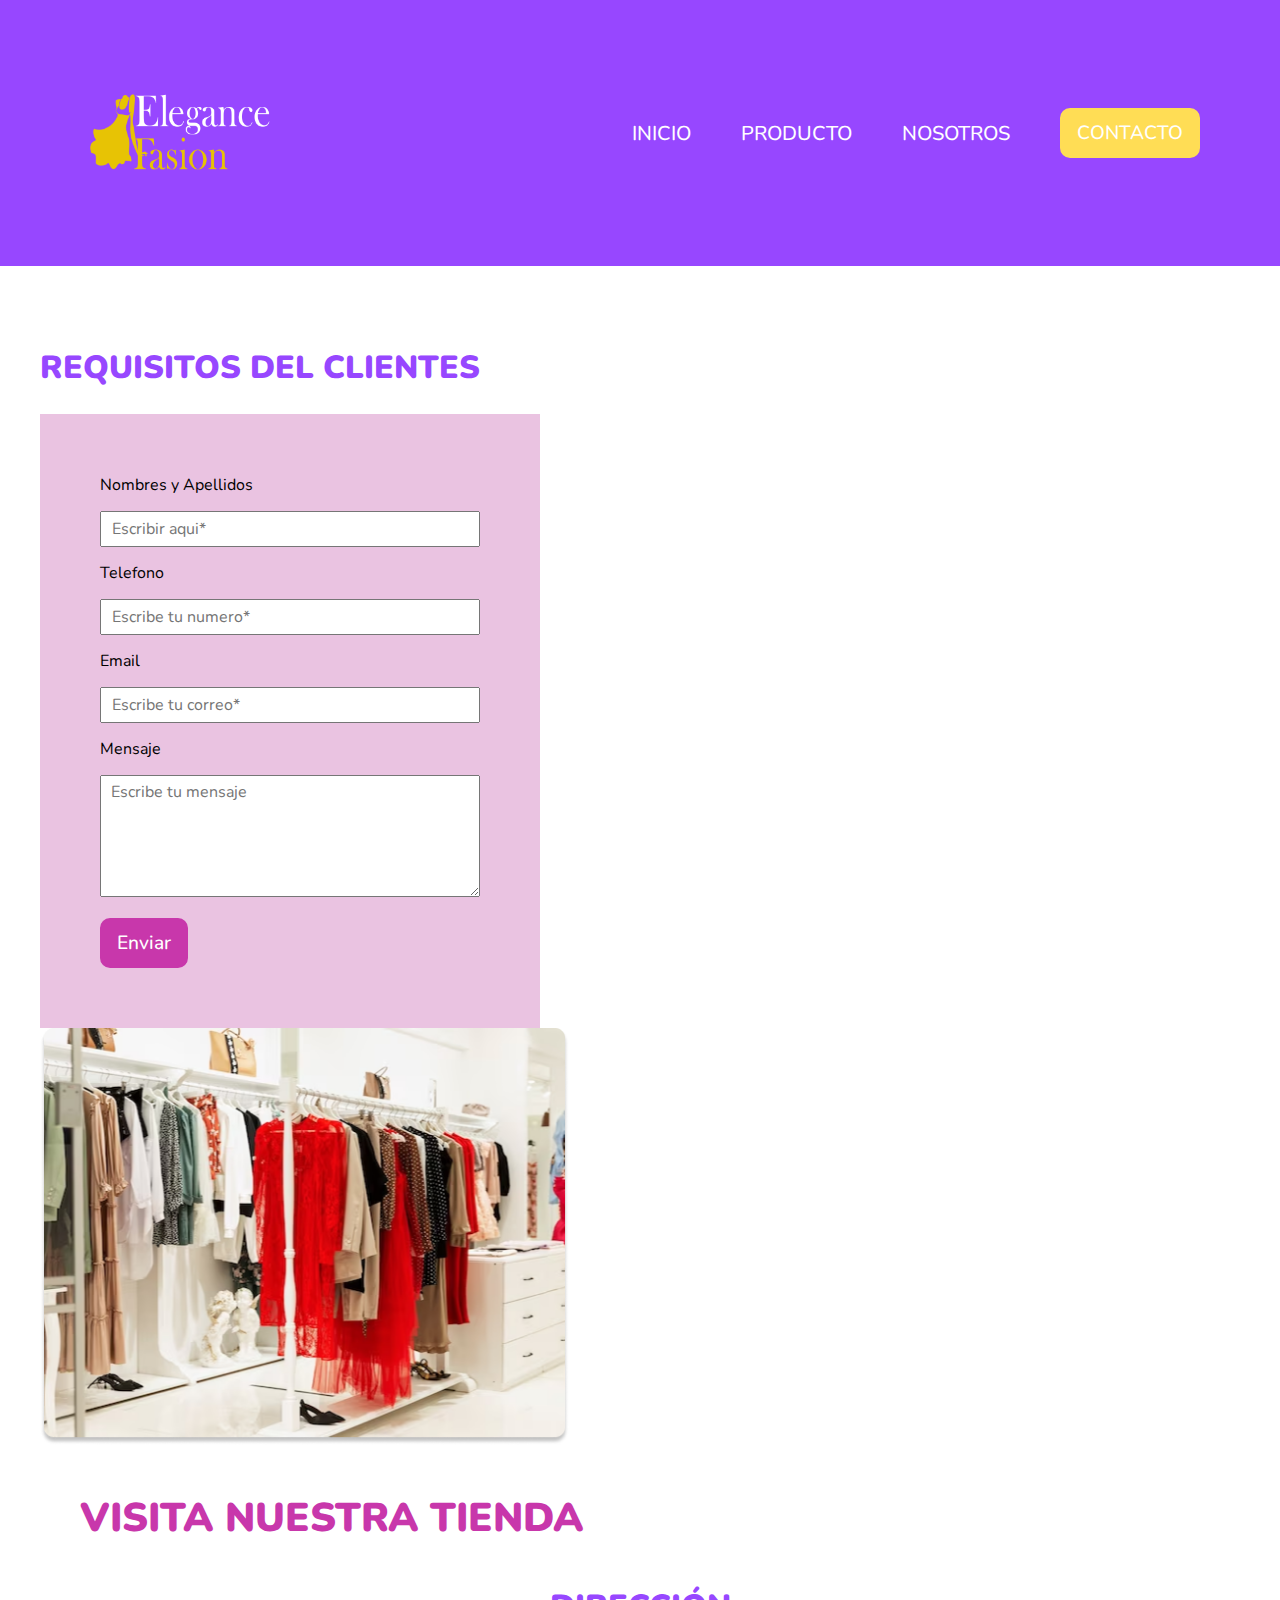
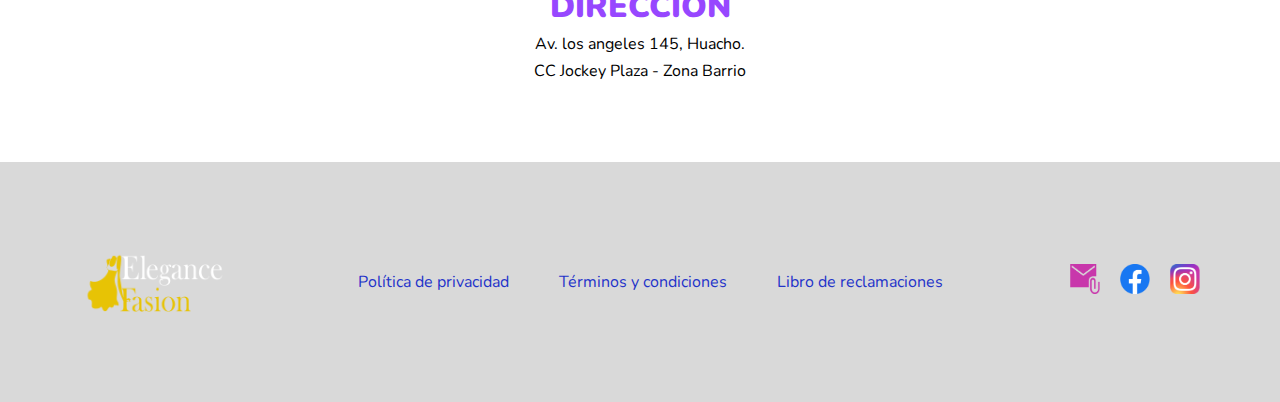
==== contacto.html @ cffdb1c4 "subir" ====
<!DOCTYPE html>
<html lang="en">
    
<head>
    <meta charset="UTF-8">
    <meta name="viewport" content="width=device-width, initial-scale=1.0">
    <title>ElenganceFasion</title>
    <link rel="stylesheet icon" href="image/logofasion.ico" type="image/x-icon">
    <link rel="stylesheet" href="CSS/contacto.css">
</head>

<body>
    <header>
        <div class="container header">
            <div class="logo1">
                <img src="image/logo horizontal.png" alt=""width="200px" height="200px">
                <button id="abrir" class="abrir_menu">
                    <img src="image/abrir-menu.png" alt="boton abrir" width="512px" height="512px">
                </button>
            </div>
            <div id="menu" class="menu">
                <div class="logo2">
                    <img src="image/logo horizontal.png" alt=""width="200px" height="200px">
                    <button id="cerrar" class="cerrar_menu">
                        <img src="image/cerrar-menu.png" alt="boton cerrar" width="512px" height="512px">
                    </button>
                </div>
                <nav>
                    <ul>
                        <li><a href="index.html">INICIO</a></li>
                        <li><a href="http://">PRODUCTO</a></li>
                        <li><a href="Nosotros.html">NOSOTROS</a></li>
                    </ul>
                    <a href="contacto.html">
                        <button class="btn1"type="button">CONTACTO</button>
                    </a>
                </nav>
            </div>
        </div>
    </header>

    <main>
        <section id="formulario">
            <div class="formulario container grid_2">
                <div class="formulario_items">
                   <div class="titulo_formulario">
                       <h4>Requisitos del clientes</h4>
                   </div>

                   <form action="https://formsubmit.co/el/fedece" method="POST" class="formulario_input">
                        <div class="texto_formulario">
                           <p>Nombres y Apellidos</p>
                        </div>
                        <div class="grupos_input">
                           <input type="text" name="name" id="name" placeholder="Escribir aqui*" required>
                        </div>
                        <div class="texto_formulario">
                           <p>Telefono</p>
                        </div>
                        <div class="grupos_input">
                           <input type="tel" name="number" id="number" placeholder="Escribe tu numero*" required>
                        </div>
                        <div class="texto_formulario">
                           <p>Email</p>
                        </div>
                        <div class="grupos_input">
                           <input type="email" name="email" id="email" placeholder="Escribe tu correo*" required>
                        </div>
                        <div class="texto_formulario">
                           <p>Mensaje</p>
                        </div>
                        <div class="grupos_input">
                           <textarea name="message" id="message" rows="5" placeholder="Escribe tu mensaje"></textarea>
                        </div>
                        <div class="boton_input">
                           <button type="submit" class="btn3">Enviar</button>
                        </div>
                    </form>  
                </div>
                
                <div class="tienda">
                    <div class="tienda_foto">
                        <img src="image/fotoportada.png" alt="tiendafoto" width="529px" height="417px">
                    </div>
                    <div class="tienda_titulo">
                        <h3>visita nuestra tienda</h3>
                    </div>
                    <div class="texto_tienda">
                        <h4>Dirección</h4>
                        <p>Av. los angeles 145, Huacho.</p>
                        <p>CC Jockey Plaza - Zona Barrio</p>
                    </div>
                </div>
            </div>
        </section>
       
    </main>

    <footer>
        <div class="container footer">
            <div class="copyrigth">
                <div class="logo">
                    <img src="image/logo horizontal.png" alt=""width="200px" height="200px">
                </div>
            </div>
            <div class="politicas">
                <a href="http://">Política de privacidad</a>
                <a href="http://">Términos y condiciones</a>
                <a href="http://">Libro de reclamaciones</a>
            </div>
           <div class="redessociales">
            <div class="redessociales_foto">
                <img src="image/email.png" alt="foto redessociales" width="30" height="30">
            </div>
            <div class="redessociales_foto">
                <img src="image/facebook.png" alt="foto redessociales" width="30" height="30">
            </div>
            <div class="redessociales_foto">
                <img src="image/instagram.png" alt="foto redessociales" width="30" height="30">
            </div>
           </div>
        </div>
    </footer>
</body>
</html>
---- CSS/contacto.css ----
@import url(style.css);


.formulario_input {
    display: flex;
    flex-direction: column;
    gap: 15px;
    margin-top: 25px;
    background-color: #EAC3E1;
    align-items: none;
    padding: 60px;
    width: 500px;
    
}

.titulo_formulario  h4 {
    color: var(--colormagenta);
}

.grupos_input input,
textarea {
    width: 100%;
    padding: 5px 10px;
}


.tienda_titulo h3 {
    align-items: center;
    color: var(--colorvioleta);
    padding-bottom: 10px;
    padding: 40px;
}


.texto_tienda  {
    display: flex;
    flex-direction: column;
    align-items: center;
    color: var(--colormagenta);
    gap: 5px;

    & p {
        align-items: center;
        color: var(--colornegro);
    }

    
}

.tienda_foto  {
    width: 100%;
    height: auto;
    
}

@media (max-width: 1023px) {
    .formulario_input {
        display: flex;
        flex-direction: column;
        gap: 15px;
        margin-top: 25px;
        background-color: #EAC3E1;
        align-items: none;
        padding: 60px;
        width: 500px;
        
    }
    
    .titulo_formulario  h4 {
        color: var(--colormagenta);
    }
    
    .grupos_input input,
    textarea {
        width: 100%;
        padding: 5px 10px;
    }
    
    
    .tienda_titulo h3 {
        align-items: center;
        color: var(--colorvioleta);
        padding-bottom: 10px;
        padding: 40px;
    }
    
    
    .texto_tienda  {
        display: flex;
        flex-direction: column;
        align-items: center;
        color: var(--colormagenta);
        gap: 5px;
    
        & p {
            align-items: center;
            color: var(--colornegro);
        }
    
        
    }
    
    .tienda_foto  {
        width: 100%;
        height: auto;
        
    }

}

@media (max-width: 767px) {
    .formulario_input {
        display: flex;
        flex-direction: column;
        gap: 15px;
        margin-top: 25px;
        background-color: #EAC3E1;
        align-items: none;
        padding: 60px;
        width: 500px;
        
    }
    
    .titulo_formulario  h4 {
        color: var(--colormagenta);
    }
    
    .grupos_input input,
    textarea {
        width: 100%;
        padding: 5px 10px;
    }
    
    
    .tienda_titulo h3 {
        align-items: center;
        color: var(--colorvioleta);
        padding-bottom: 10px;
        padding: 40px;
    }
    
    
    .texto_tienda  {
        display: flex;
        flex-direction: column;
        align-items: center;
        color: var(--colormagenta);
        gap: 5px;
    
        & p {
            align-items: center;
            color: var(--colornegro);
        }
    
        
    }
    
    .tienda_foto  {
        width: 100%;
        height: auto;
        
    }

}
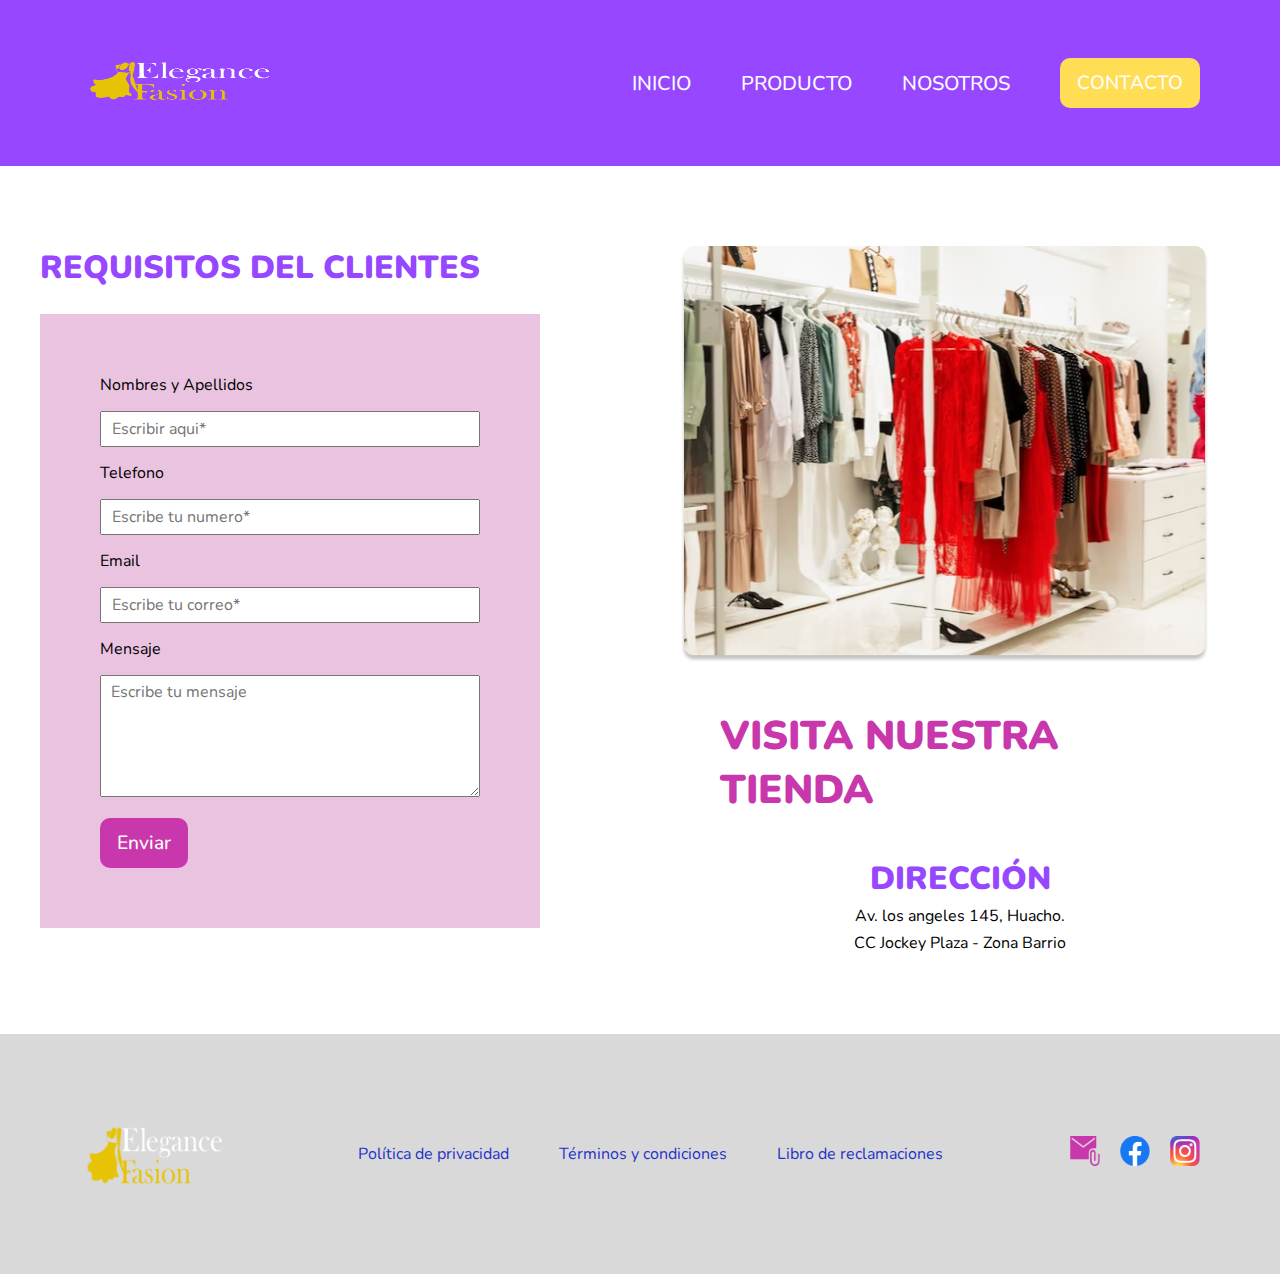
==== commit 8c2a98be: "enlazar" ====
--- a/contacto.html
+++ b/contacto.html
@@ -13,14 +13,14 @@
     <header>
         <div class="container header">
             <div class="logo1">
-                <img src="image/logo horizontal.png" alt=""width="200px" height="200px">
+                <img src="image/logo horizontal.png" alt=""width="200px" height="100px">
                 <button id="abrir" class="abrir_menu">
                     <img src="image/abrir-menu.png" alt="boton abrir" width="512px" height="512px">
                 </button>
             </div>
             <div id="menu" class="menu">
                 <div class="logo2">
-                    <img src="image/logo horizontal.png" alt=""width="200px" height="200px">
+                    <img src="image/logo horizontal.png" alt=""width="200px" height="100px">
                     <button id="cerrar" class="cerrar_menu">
                         <img src="image/cerrar-menu.png" alt="boton cerrar" width="512px" height="512px">
                     </button>
@@ -100,7 +100,7 @@
         <div class="container footer">
             <div class="copyrigth">
                 <div class="logo">
-                    <img src="image/logo horizontal.png" alt=""width="200px" height="200px">
+                    <img src="image/logo horizontal.png" alt=""width="200px" height="100px">
                 </div>
             </div>
             <div class="politicas">
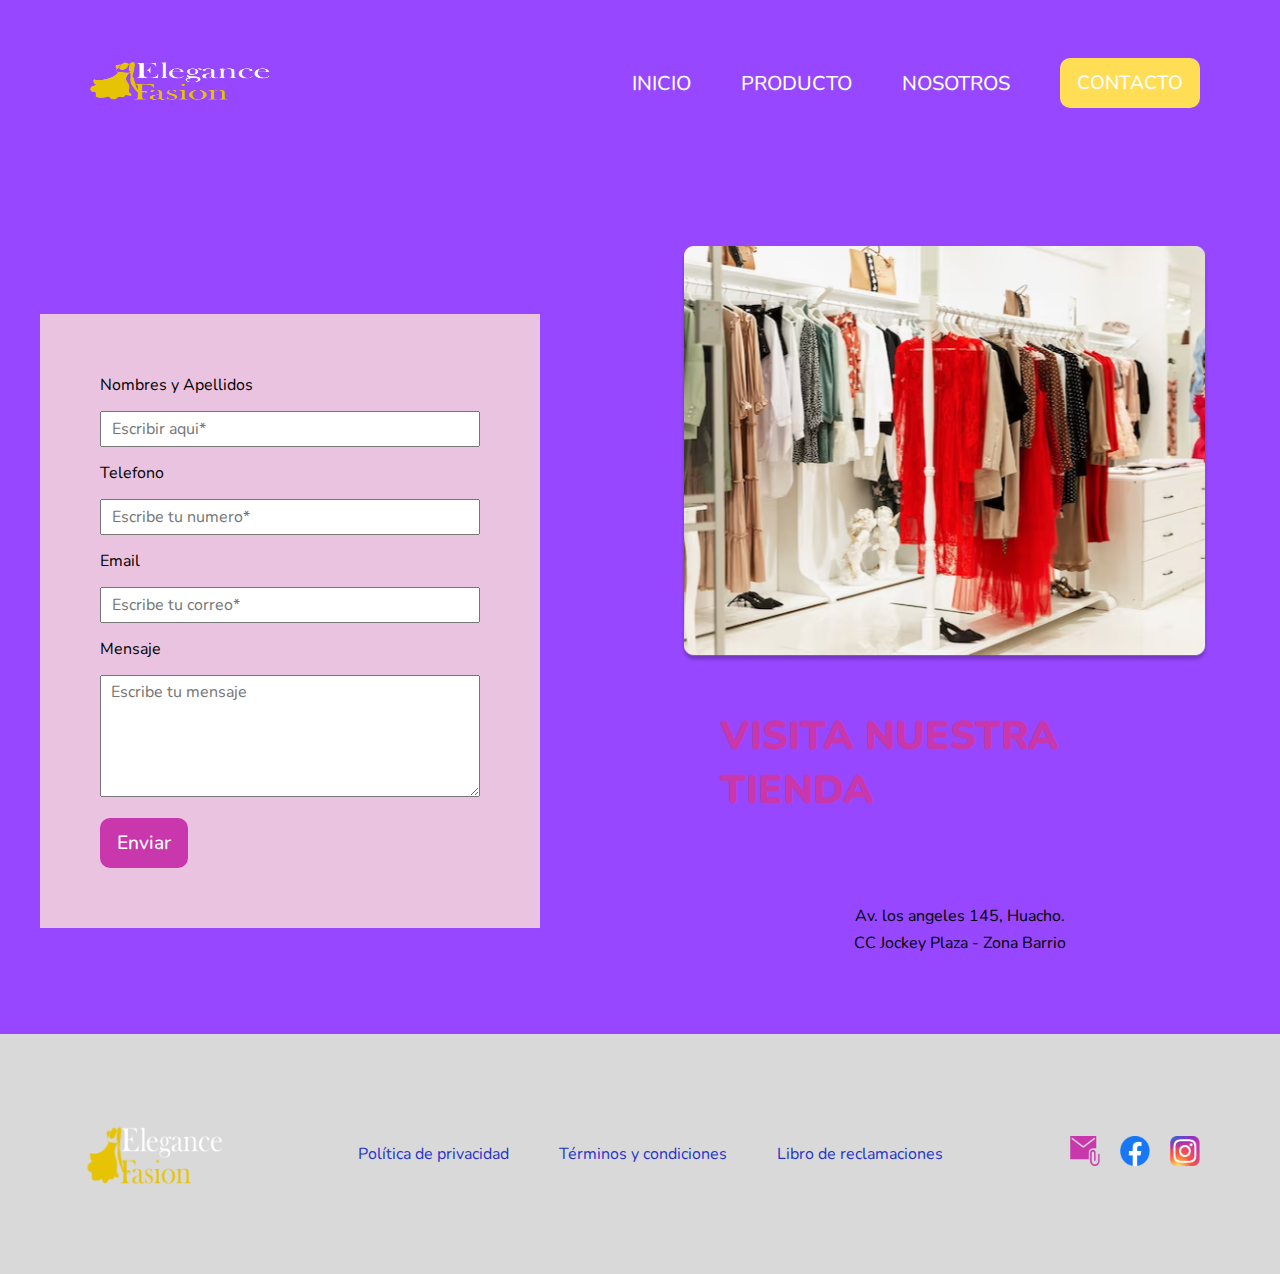
==== commit fc9a006d: "enlace" ====
--- a/contacto.html
+++ b/contacto.html
@@ -11,32 +11,33 @@
 
 <body>
     <header>
-        <div class="container header">
-            <div class="logo1">
-                <img src="image/logo horizontal.png" alt=""width="200px" height="100px">
-                <button id="abrir" class="abrir_menu">
-                    <img src="image/abrir-menu.png" alt="boton abrir" width="512px" height="512px">
-                </button>
-            </div>
-            <div id="menu" class="menu">
-                <div class="logo2">
+        <header>
+            <div class="container header">
+                <div class="logo1">
                     <img src="image/logo horizontal.png" alt=""width="200px" height="100px">
-                    <button id="cerrar" class="cerrar_menu">
-                        <img src="image/cerrar-menu.png" alt="boton cerrar" width="512px" height="512px">
+                    <button id="abrir" class="abrir_menu">
+                        <img src="image/abrir-menu.png" alt="boton abrir" width="512px" height="512px">
                     </button>
                 </div>
-                <nav>
-                    <ul>
-                        <li><a href="index.html">INICIO</a></li>
-                        <li><a href="http://">PRODUCTO</a></li>
-                        <li><a href="Nosotros.html">NOSOTROS</a></li>
-                    </ul>
-                    <a href="contacto.html">
-                        <button class="btn1"type="button">CONTACTO</button>
-                    </a>
-                </nav>
+                <div id="menu" class="menu">
+                    <div class="logo2">
+                        <img src="image/logo horizontal.png" alt=""width="200px" height="100px">
+                        <button id="cerrar" class="cerrar_menu">
+                            <img src="image/cerrar-menu.png" alt="boton cerrar" width="512px" height="512px">
+                        </button>
+                    </div>
+                    <nav>
+                        <ul>
+                            <li><a href="index.html">INICIO</a></li>
+                            <li><a href="http://">PRODUCTO</a></li>
+                            <li><a href="Nosotros.html">NOSOTROS</a></li>
+                        </ul>
+                        <a href="contacto.html">
+                            <button class="btn1"type="button">CONTACTO</button>
+                        </a>
+                    </nav>
+                </div>
             </div>
-        </div>
     </header>
 
     <main>
@@ -47,7 +48,7 @@
                        <h4>Requisitos del clientes</h4>
                    </div>
 
-                   <form action="https://formsubmit.co/el/fedece" method="POST" class="formulario_input">
+                   <form action="https://formsubmit.co/villarrealespinoza@gmail.com" method="POST" class="formulario_input">
                         <div class="texto_formulario">
                            <p>Nombres y Apellidos</p>
                         </div>
--- a/CSS/contacto.css
+++ b/CSS/contacto.css
@@ -93,7 +93,7 @@
         gap: 5px;
     
         & p {
-            align-items: center;
+            align-items: none;
             color: var(--colornegro);
         }
     
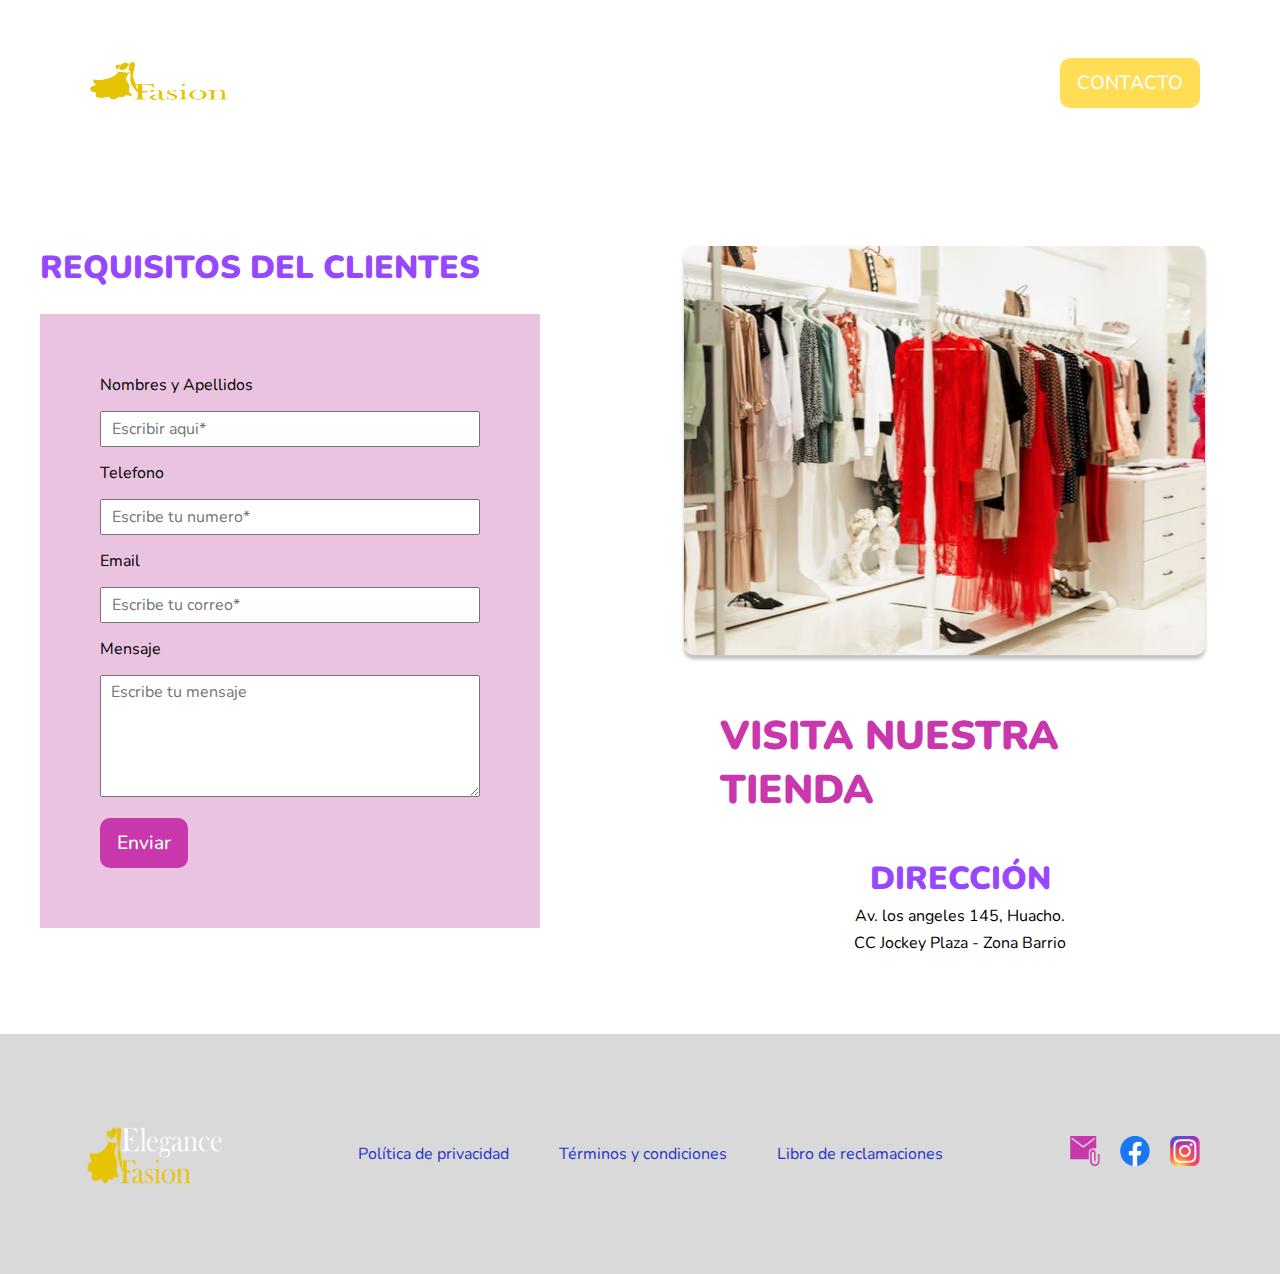
==== commit f0ed4b0b: "subir,enlace" ====
--- a/contacto.html
+++ b/contacto.html
@@ -10,36 +10,35 @@
 </head>
 
 <body>
-    <header>
-        <header>
-            <div class="container header">
-                <div class="logo1">
-                    <img src="image/logo horizontal.png" alt=""width="200px" height="100px">
-                    <button id="abrir" class="abrir_menu">
-                        <img src="image/abrir-menu.png" alt="boton abrir" width="512px" height="512px">
+    <head>
+        <div class="container header">
+            <div class="logo1">
+                <img src="image/logo horizontal.png" alt=""width="200px" height="100px">
+                <button id="abrir" class="abrir_menu">
+                    <img src="image/abrir-menu.png" alt="boton abrir" width="512px" height="512px">
+                </button>
+            </div>
+            <div id="menu" class="menu">
+                <div class="logo2">
+                    <img src="image/logo horizontal.png" alt="" width="200px" height="100px">
+                    <button id="cerrar" class="cerrar_menu">
+                        <img src="image/cerrar-menu.png" alt="boton cerrar" width="512px" height="512px">
                     </button>
                 </div>
-                <div id="menu" class="menu">
-                    <div class="logo2">
-                        <img src="image/logo horizontal.png" alt=""width="200px" height="100px">
-                        <button id="cerrar" class="cerrar_menu">
-                            <img src="image/cerrar-menu.png" alt="boton cerrar" width="512px" height="512px">
-                        </button>
-                    </div>
-                    <nav>
-                        <ul>
-                            <li><a href="index.html">INICIO</a></li>
-                            <li><a href="http://">PRODUCTO</a></li>
-                            <li><a href="Nosotros.html">NOSOTROS</a></li>
-                        </ul>
-                        <a href="contacto.html">
-                            <button class="btn1"type="button">CONTACTO</button>
-                        </a>
-                    </nav>
-                </div>
+                <nav>
+                    <ul>
+                        <li><a href="index.html">INICIO</a></li>
+                        <li><a href="http://">PRODUCTO</a></li>
+                        <li><a href="Nosotros.html">NOSOTROS</a></li>
+                    </ul>
+                    <a href="contacto.html">
+                        <button class="btn1" type="button">CONTACTO</button>
+                    </a>
+                </nav>
             </div>
-    </header>
-
+        </div>
+    </head>
+   
     <main>
         <section id="formulario">
             <div class="formulario container grid_2">
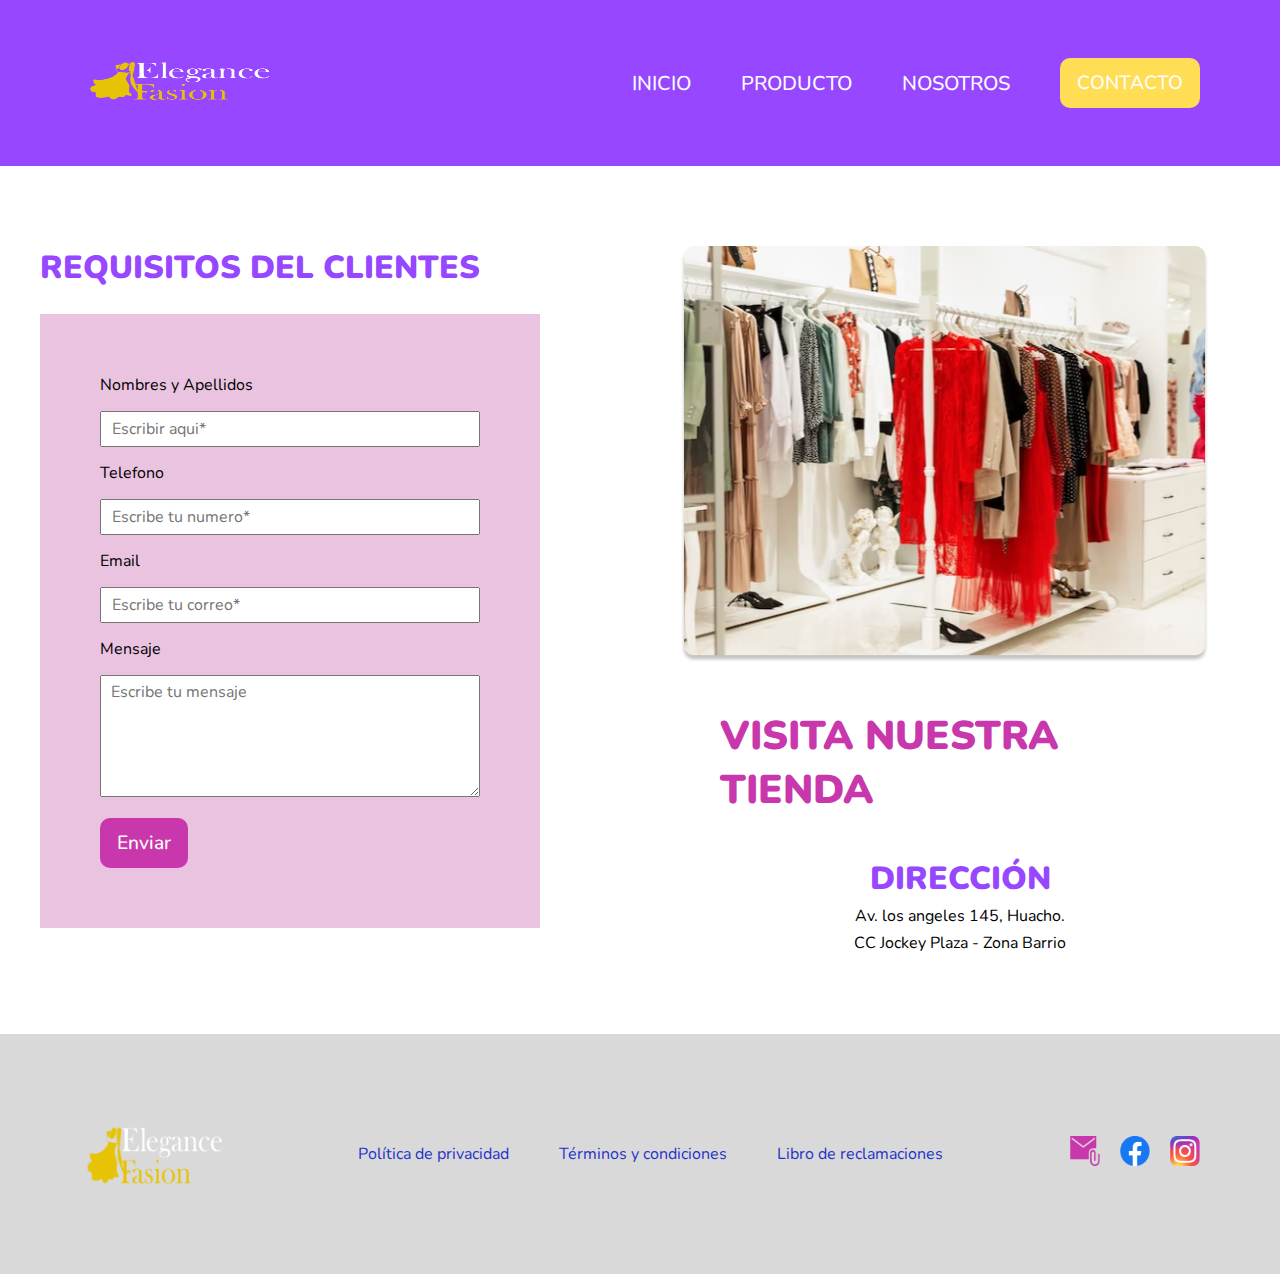
==== commit ffcc91b8: "subir.enlace" ====
--- a/contacto.html
+++ b/contacto.html
@@ -10,7 +10,7 @@
 </head>
 
 <body>
-    <head>
+    <header>
         <div class="container header">
             <div class="logo1">
                 <img src="image/logo horizontal.png" alt=""width="200px" height="100px">
@@ -37,7 +37,7 @@
                 </nav>
             </div>
         </div>
-    </head>
+    </header>
    
     <main>
         <section id="formulario">
